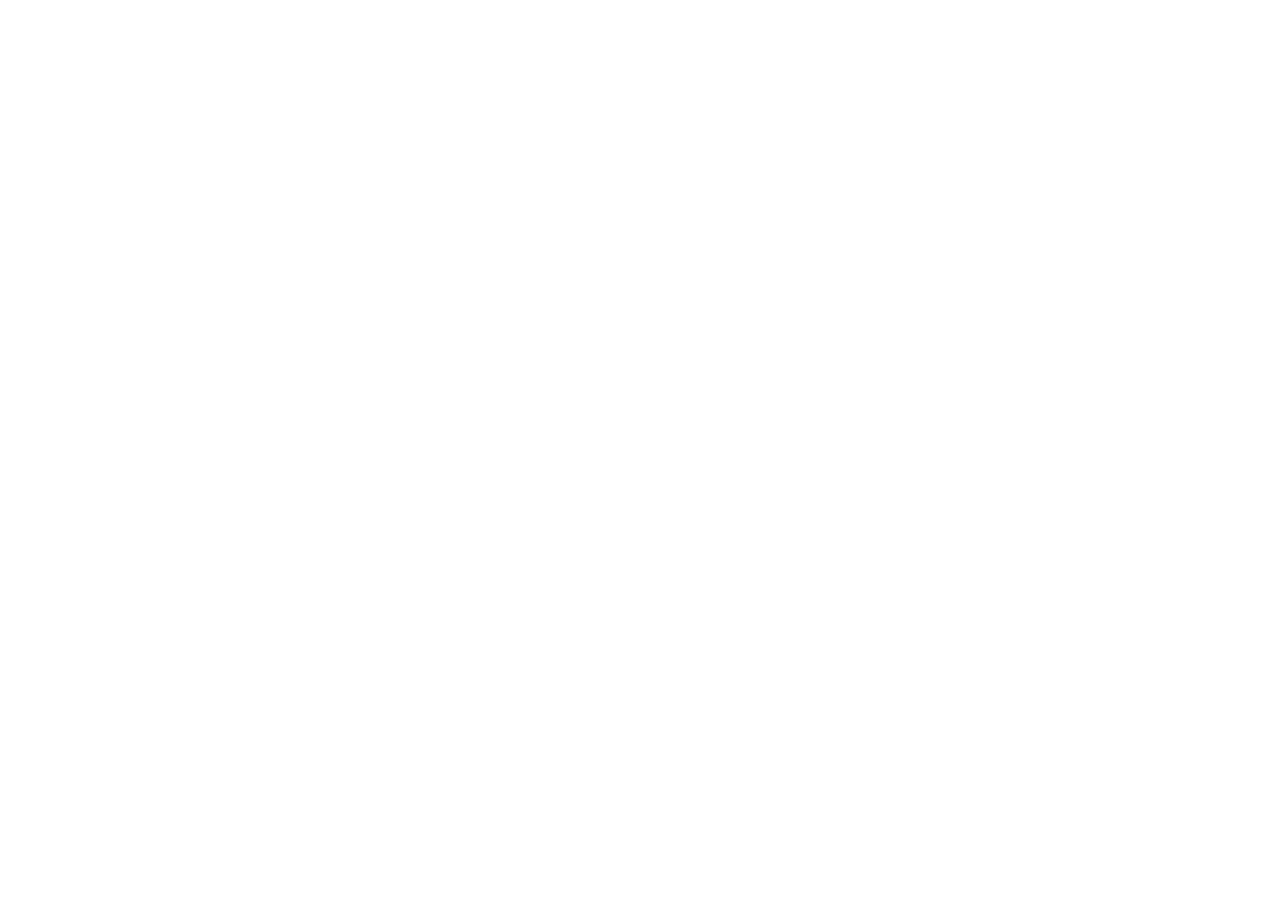
==== SA_WEB/SA_kingHentaiClan/index.html @ 541433fb "test4" ====
<!DOCTYPE html>
<html lang="en">
<head>
    <meta charset="UTF-8">
    <meta http-equiv="X-UA-Compatible" content="IE=edge">
    <meta name="viewport" content="width=device-width, initial-scale=1.0">
    <link rel="stylesheet" href="css/reset.css">
    <link rel="stylesheet" href="css/style.css">
    <link rel="shortcut icon" href="images/kingHentai.ico" type="image/x-icon">
    <title>왕변태clan</title>
</head>
<body>
    <nav></nav>
    <section></section>
    <footer></footer>
</body>
</html>
---- SA_WEB/SA_kingHentaiClan/css/style.css ----
@charset "UTF-8";
@import url(reset.css);

* {box-sizing: border-box;}

/* SECT1 --------------------------------------------------------- */
/* SECT2 --------------------------------------------------------- */
/* SECT3 --------------------------------------------------------- */
/* SECT4 --------------------------------------------------------- */
/* FOOTER --------------------------------------------------------- */

/* 모바일 */
@media screen and (max-width:767px) {
    /* SECT1 --------------------------------------------------------- */
    /* SECT2 --------------------------------------------------------- */
    /* SECT3 --------------------------------------------------------- */
    /* SECT4 --------------------------------------------------------- */
    /* FOOTER --------------------------------------------------------- */
}

/* 태블릿 */
@media screen and (min-width:768px) {
    /* SECT1 --------------------------------------------------------- */
    /* SECT2 --------------------------------------------------------- */
    /* SECT3 --------------------------------------------------------- */
    /* SECT4 --------------------------------------------------------- */
    /* FOOTER --------------------------------------------------------- */
}

/* 데스크탑 */
@media screen and (min-width:1288px) {
    /* SECT1 --------------------------------------------------------- */
    /* SECT2 --------------------------------------------------------- */
    /* SECT3 --------------------------------------------------------- */
    /* SECT4 --------------------------------------------------------- */
    /* FOOTER --------------------------------------------------------- */
}
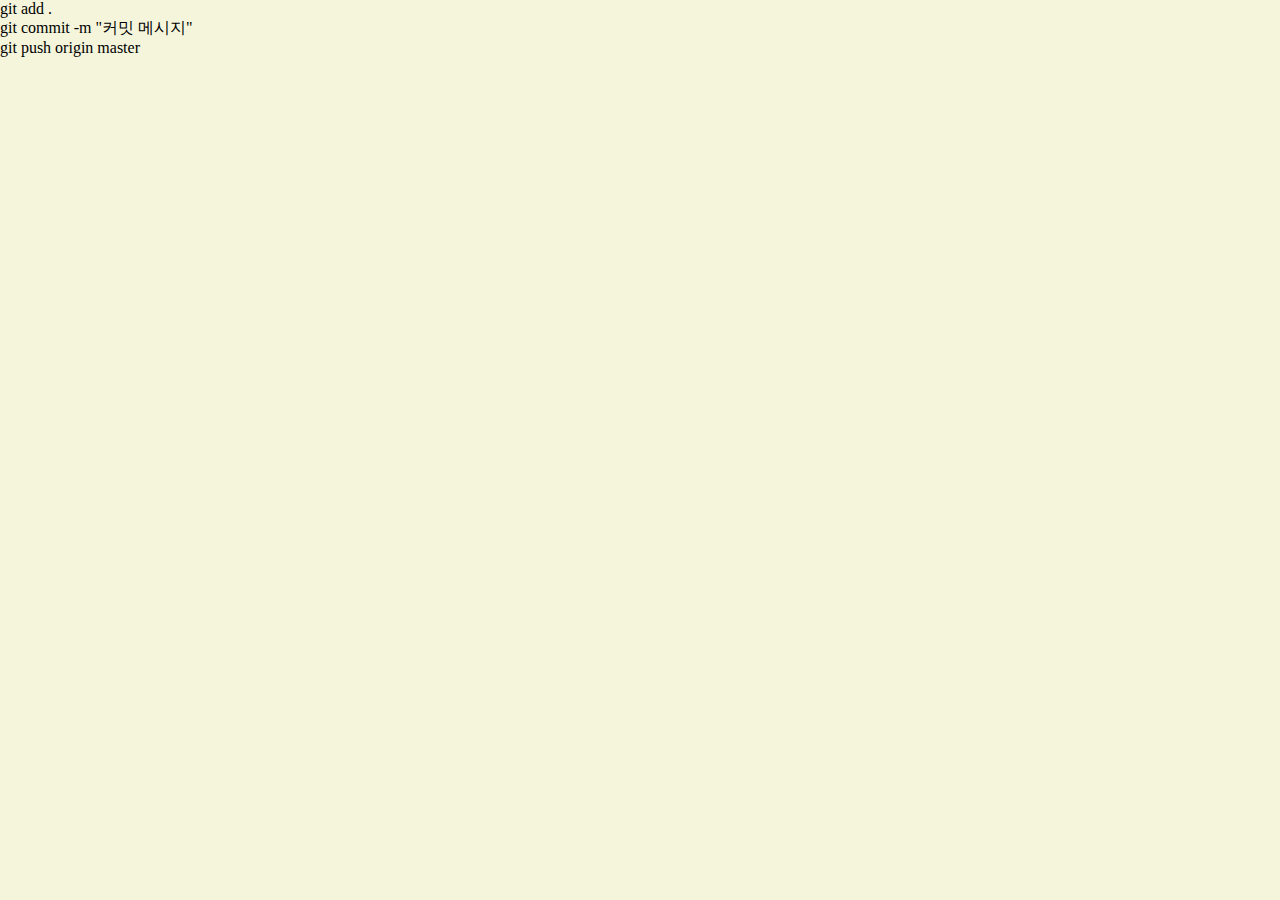
==== commit 7a9a5ed8: "테스트1" ====
--- a/SA_WEB/SA_kingHentaiClan/index.html
+++ b/SA_WEB/SA_kingHentaiClan/index.html
@@ -10,7 +10,11 @@
     <title>왕변태clan</title>
 </head>
 <body>
-    <nav></nav>
+    <nav>
+        <div>git add .</div>
+        <div>git commit -m "커밋 메시지"</div>
+        <div>git push origin master</div>
+    </nav>
     <section></section>
     <footer></footer>
 </body>
--- a/SA_WEB/SA_kingHentaiClan/css/style.css
+++ b/SA_WEB/SA_kingHentaiClan/css/style.css
@@ -2,6 +2,7 @@
 @import url(reset.css);
 
 * {box-sizing: border-box;}
+* {background-color: beige;}
 
 /* SECT1 --------------------------------------------------------- */
 /* SECT2 --------------------------------------------------------- */
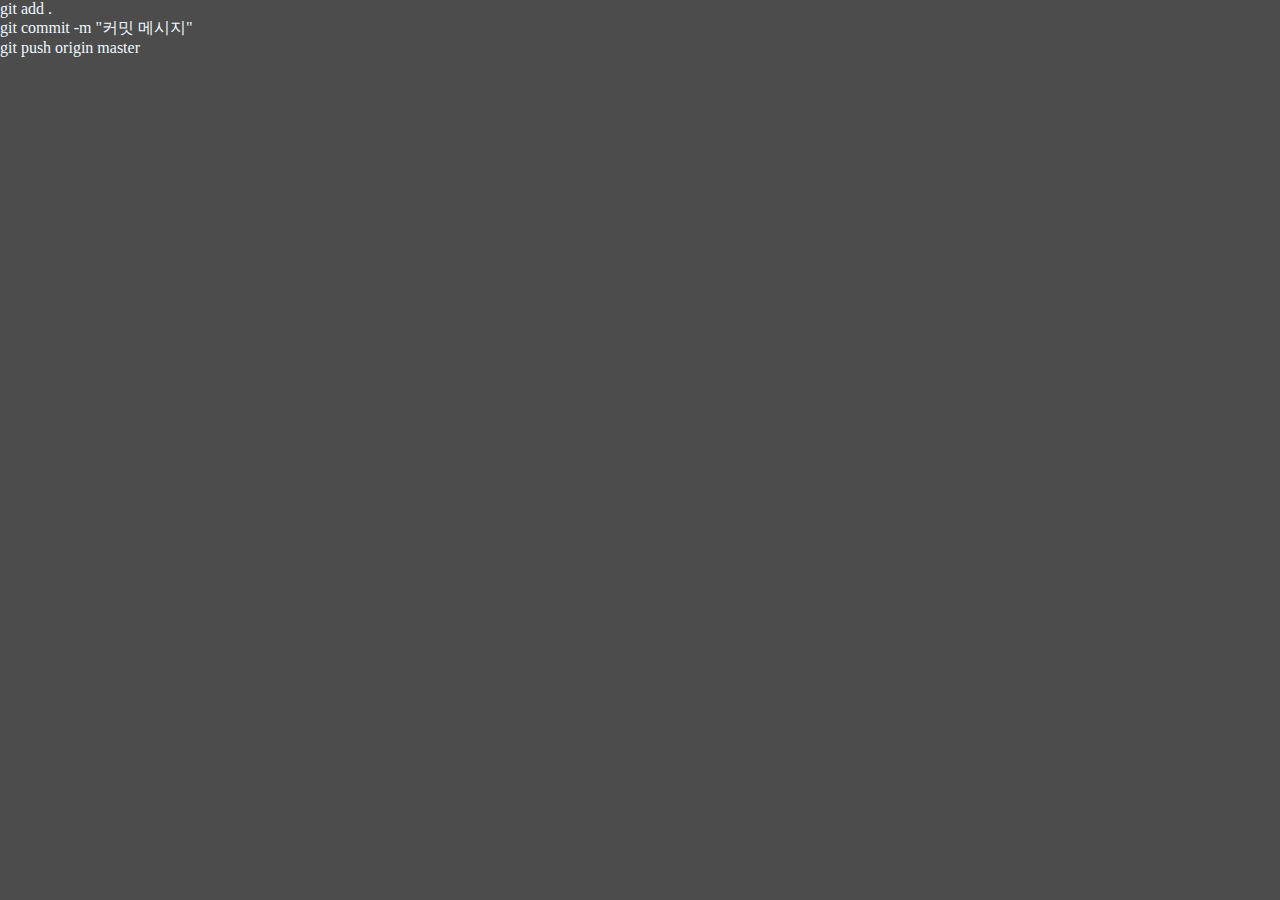
==== commit faf593fd: "Add files to Github" ====
--- a/SA_WEB/SA_kingHentaiClan/index.html
+++ b/SA_WEB/SA_kingHentaiClan/index.html
@@ -7,7 +7,7 @@
     <link rel="stylesheet" href="css/reset.css">
     <link rel="stylesheet" href="css/style.css">
     <link rel="shortcut icon" href="images/kingHentai.ico" type="image/x-icon">
-    <title>왕변태clan</title>
+    <title>왕변태</title>
 </head>
 <body>
     <nav>
--- a/SA_WEB/SA_kingHentaiClan/css/style.css
+++ b/SA_WEB/SA_kingHentaiClan/css/style.css
@@ -2,7 +2,10 @@
 @import url(reset.css);
 
 * {box-sizing: border-box;}
-* {background-color: beige;}
+body {background-color: rgba(2, 2, 2, 0.705);}
+nav div {
+    color: aliceblue;
+}
 
 /* SECT1 --------------------------------------------------------- */
 /* SECT2 --------------------------------------------------------- */
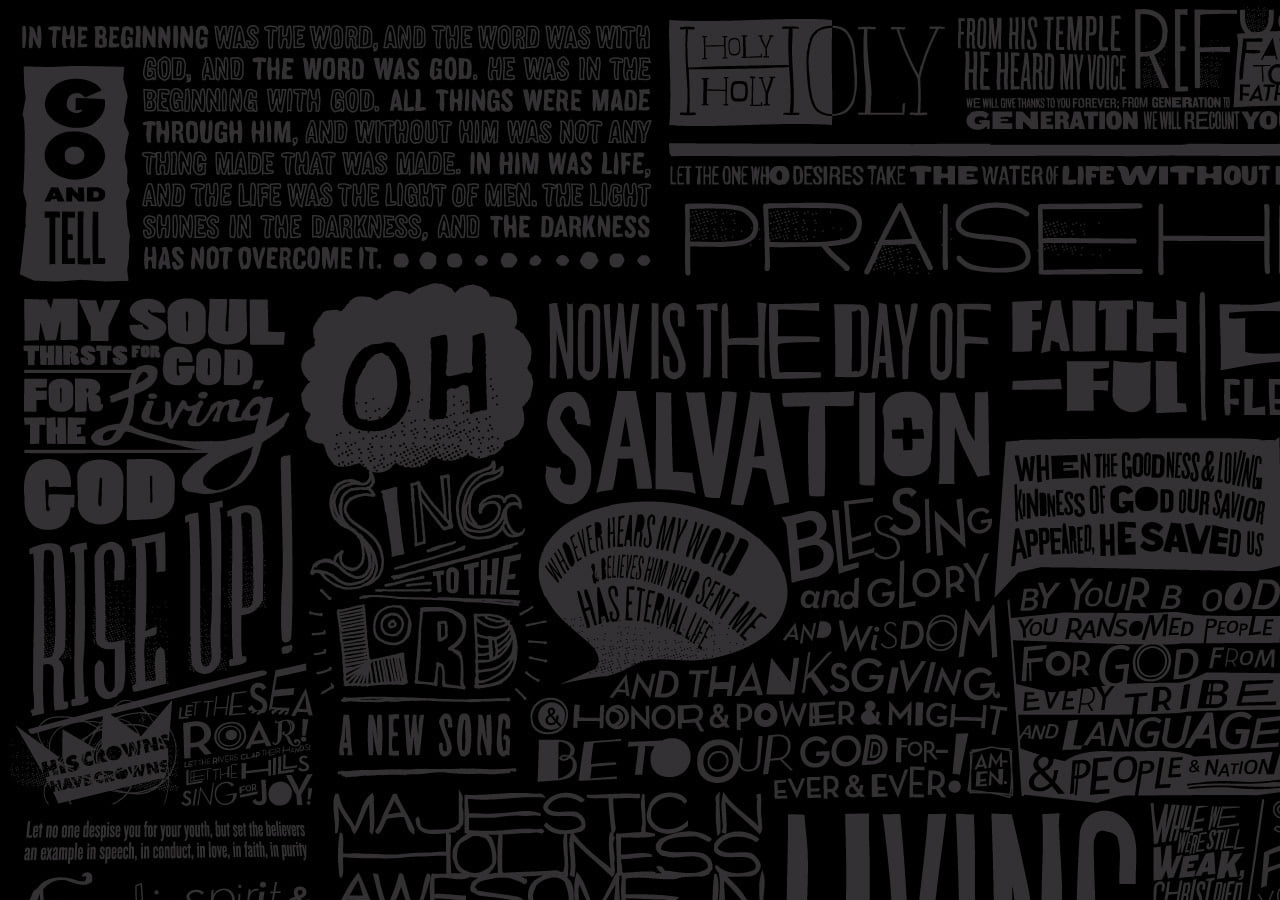
==== commit 97d31631: "변경 사항 주석 처리" ====
--- a/SA_WEB/SA_kingHentaiClan/index.html
+++ b/SA_WEB/SA_kingHentaiClan/index.html
@@ -1,5 +1,6 @@
 <!DOCTYPE html>
 <html lang="en">
+
 <head>
     <meta charset="UTF-8">
     <meta http-equiv="X-UA-Compatible" content="IE=edge">
@@ -9,13 +10,17 @@
     <link rel="shortcut icon" href="images/kingHentai.ico" type="image/x-icon">
     <title>왕변태</title>
 </head>
+
 <body>
-    <nav>
+    <section>
+        
+    </section>
+    <!-- <nav>
         <div>git add .</div>
         <div>git commit -m "커밋 메시지"</div>
         <div>git push origin master</div>
-    </nav>
-    <section></section>
+    </nav> -->
     <footer></footer>
 </body>
+
 </html>--- a/SA_WEB/SA_kingHentaiClan/css/style.css
+++ b/SA_WEB/SA_kingHentaiClan/css/style.css
@@ -1,11 +1,22 @@
 @charset "UTF-8";
 @import url(reset.css);
 
-* {box-sizing: border-box;}
-body {background-color: rgba(2, 2, 2, 0.705);}
-nav div {
+* {
+    box-sizing: border-box;
+}
+
+body {
+    background-image: url(/SA_WEB/SA_kingHentaiClan/images/font_background.jpg);
+}
+.background {
+    background-color: aquamarine;
+    width: auto;
+    height: auto;
+}
+
+/* nav div {
     color: aliceblue;
-}
+} */
 
 /* SECT1 --------------------------------------------------------- */
 /* SECT2 --------------------------------------------------------- */
